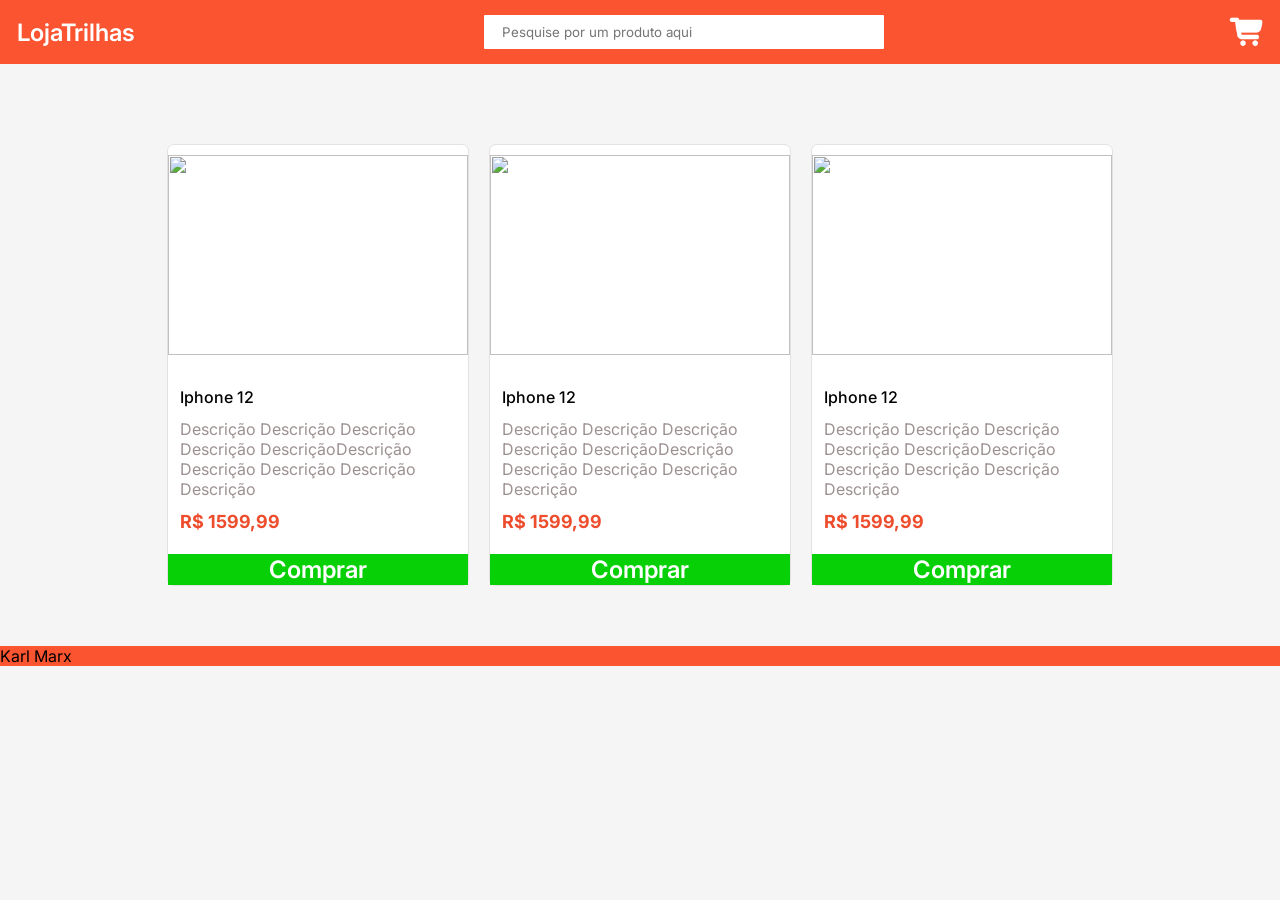
==== index.html @ 171b8213 "primeiro commit" ====
<!DOCTYPE html>
<html lang="pt-br">
<head>
    <meta charset="UTF-8">
    <meta name="viewport" content="width=device-width, initial-scale=1.0">
    <title>Loja</title>
    <link rel="stylesheet" href="style.css">

</head>
<body>

    <nav class="nav">
        <div><p>LojaTrilhas</p></div>

        <input type="search" placeholder="    Pesquise por um produto aqui">

        <img src="assets/icons8-carrinho-64.png" alt="">
    </nav>

    <main>

        <section>

            <div class="produto">

                <div class="conteinerImg">
                    <img src="https://m.magazineluiza.com.br/a-static/420x420/iphone-12-apple-64gb-branco-tela-61-12mp-io/magazineluiza/231147400/2082220260ea24365fdc6b782faa2c57.jpg" alt="">
                </div>
            


                <div class="textos">
                    <p class="titulo">Iphone 12</p>

                    <p class="descricao">Descrição Descrição Descrição Descrição DescriçãoDescrição Descrição Descrição Descrição Descrição</p>

                    <p class="preco">R$ 1599,99</p>
                </div>

                <button class="buttonComprar" id="1">Comprar</button>
            
            </div>



        <div class="produto">

            <div class="conteinerImg">
                <img src="https://m.magazineluiza.com.br/a-static/420x420/iphone-12-apple-64gb-branco-tela-61-12mp-io/magazineluiza/231147400/2082220260ea24365fdc6b782faa2c57.jpg" alt="">
            </div>
            


            <div class="textos">
                <p class="titulo">Iphone 12</p>

                <p class="descricao">Descrição Descrição Descrição Descrição DescriçãoDescrição Descrição Descrição Descrição Descrição</p>

                <p class="preco">R$ 1599,99</p>
            </div>

            <button class="buttonComprar" id="2">Comprar</button>
        </div>



        <div class="produto">

            <div class="conteinerImg">
                <img src="https://m.magazineluiza.com.br/a-static/420x420/iphone-12-apple-64gb-branco-tela-61-12mp-io/magazineluiza/231147400/2082220260ea24365fdc6b782faa2c57.jpg" alt="">
            </div>
            


            <div class="textos">
                <p class="titulo">Iphone 12</p>

                <p class="descricao">Descrição Descrição Descrição Descrição DescriçãoDescrição Descrição Descrição Descrição Descrição</p>

                <p class="preco">R$ 1599,99</p>
            </div>

            <button class="buttonComprar" id="3">Comprar</button>
            
        </div>

        </section>

        

    </main>



    <footer>

        <p>Karl Marx</p>

    </footer>


    <script src="services.js"></script>
    
</body>
</html>
---- style.css ----
@import url('https://fonts.googleapis.com/css2?family=Inter:wght@400;500;600;700;800&family=Manrope:wght@400;500;600;700;800&display=swap');

* {
    font-family: 'Inter', sans-serif;
    margin: 0;
}

body {
    background-color: #F5F5F5;
    display: flex;
    flex-direction: column;
    justify-content: center;
}

.nav {
    background-color: #FB5430;
    font-size: 24px;
    color: white;
    padding: 12px;
    display: flex;
    align-items: center;
    justify-content: space-between;
}

.nav input{
    height: 34px;
    width: 400px;
    border-radius: 1px;
    border: none;
}


nav p {
    font-weight: 600;
    margin: 5px;
}

.nav img {
    height: 40px;
    color: aliceblue;
}



main {
    display: flex;
    justify-content: center;
}

section {
    display: flex;
    margin-top: 20px;
    white-space: normal;
    flex-wrap: wrap;
    padding: 50px;
}

.produto {
    display: flex;
    flex-direction: column;
    max-width: 300px;
    gap: 10px;
    background-color: white;
    border-radius: 7px;
    border: 1px solid rgb(226, 226, 226);
    margin: 10px;
    transition: 0.3s;
}

.produto:hover {
    border: 1px solid #FB5430

}

.conteinerImg {
    display: flex;
    justify-content: center;
    margin: 10px;
}

.produto img{
    height: 200px;
    width: 300px;
}

.textos {
    margin: 12px;
    display: flex;
    flex-direction: column;
    gap: 12px;
}

.titulo {
    font-weight: 500;
    font-size: 16px;
}

.descricao {
    color: rgb(156, 144, 144);
}

.preco {
    color: #EE4D2D;
    font-weight: 700;
    font-size: 18px
}

button {
    background-color: rgba(0, 207, 0, 0.973);
    font-size: 24px;
    font-weight: 600;
    color: white;
    border: none;
}

footer {
   background-color: #FB5430; 
}
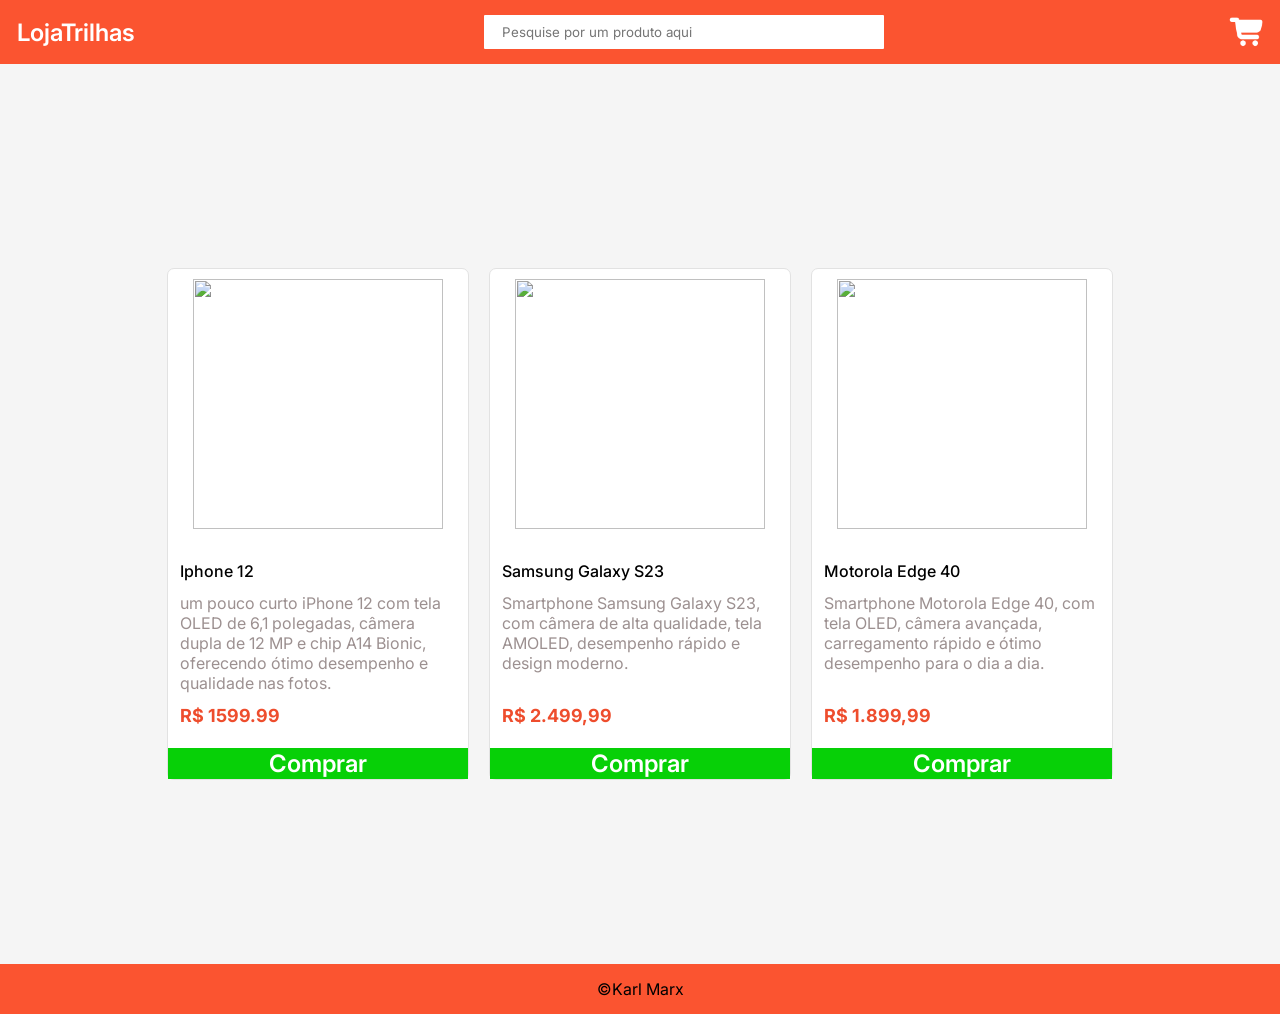
==== commit 7e29f399: "Finaliza o projeto" ====
--- a/index.html
+++ b/index.html
@@ -1,105 +1,79 @@
 <!DOCTYPE html>
 <html lang="pt-br">
-<head>
-    <meta charset="UTF-8">
-    <meta name="viewport" content="width=device-width, initial-scale=1.0">
-    <title>Loja</title>
-    <link rel="stylesheet" href="style.css">
+    <head>
+        <meta charset="UTF-8">
+        <meta name="viewport" content="width=device-width, initial-scale=1.0">
+        <title>Loja</title>
+        <link rel="stylesheet" href="style.css">
+    </head>
+    <body>
+        <nav class="nav">
+            <div>
+                <p>LojaTrilhas</p>
+            </div>
 
-</head>
-<body>
+            <input type="search" placeholder="    Pesquise por um produto aqui">
 
-    <nav class="nav">
-        <div><p>LojaTrilhas</p></div>
+            <img src="assets/icons8-carrinho-64.png" alt="">
+        </nav>
 
-        <input type="search" placeholder="    Pesquise por um produto aqui">
+        <main>
+            <section>
+                
+                <div class="produto">
+                    <div class="conteinerImg">
+                        <img src="https://horizonplay.fbitsstatic.net/img/p/apple-iphone-12-128gb-5g-vitrine-tela-super-retina-xdr-oled-6-1-cor-azul-150373/336965-2.jpg?w=670&h=670&v=no-value" alt="">
+                    </div>
 
-        <img src="assets/icons8-carrinho-64.png" alt="">
-    </nav>
+                    <div class="textos">
+                        <p class="titulo">Iphone 12</p>
 
-    <main>
+                        <p class="descricao">um pouco curto iPhone 12 com tela OLED de 6,1 polegadas, câmera dupla de 12 MP e chip A14 Bionic, oferecendo ótimo desempenho e qualidade nas fotos.</p>
 
-        <section>
+                        <p class="preco">R$ 1599.99</p>
+                    </div>
 
-            <div class="produto">
-
-                <div class="conteinerImg">
-                    <img src="https://m.magazineluiza.com.br/a-static/420x420/iphone-12-apple-64gb-branco-tela-61-12mp-io/magazineluiza/231147400/2082220260ea24365fdc6b782faa2c57.jpg" alt="">
-                </div>
-            
-
-
-                <div class="textos">
-                    <p class="titulo">Iphone 12</p>
-
-                    <p class="descricao">Descrição Descrição Descrição Descrição DescriçãoDescrição Descrição Descrição Descrição Descrição</p>
-
-                    <p class="preco">R$ 1599,99</p>
+                    <button class="buttonComprar" id="1">Comprar</button>
                 </div>
 
-                <button class="buttonComprar" id="1">Comprar</button>
-            
-            </div>
+                <div class="produto">
+                    <div class="conteinerImg">
+                        <img src="https://t62533.vteximg.com.br/arquivos/ids/942712-1000-1000/S23-256GB.jpg?v=638258960884500000" alt="">
+                    </div>
 
+                    <div class="textos">
+                        <p class="titulo">Samsung Galaxy S23</p>
 
+                        <p class="descricao">Smartphone Samsung Galaxy S23, com câmera de alta qualidade, tela AMOLED, desempenho rápido e design moderno.</p>
 
-        <div class="produto">
+                        <p class="preco">R$ 2.499,99</p>
+                    </div>
 
-            <div class="conteinerImg">
-                <img src="https://m.magazineluiza.com.br/a-static/420x420/iphone-12-apple-64gb-branco-tela-61-12mp-io/magazineluiza/231147400/2082220260ea24365fdc6b782faa2c57.jpg" alt="">
-            </div>
-            
+                    <button class="buttonComprar" id="2">Comprar</button>
+                </div>
 
+                <div class="produto">
+                    <div class="conteinerImg">
+                        <img src="https://fujiokadistribuidor.vteximg.com.br/arquivos/ids/354436" alt="">
+                    </div>
 
-            <div class="textos">
-                <p class="titulo">Iphone 12</p>
+                    <div class="textos">
+                        <p class="titulo">Motorola Edge 40</p>
 
-                <p class="descricao">Descrição Descrição Descrição Descrição DescriçãoDescrição Descrição Descrição Descrição Descrição</p>
+                        <p class="descricao">Smartphone Motorola Edge 40, com tela OLED, câmera avançada, carregamento rápido e ótimo desempenho para o dia a dia.</p>
 
-                <p class="preco">R$ 1599,99</p>
-            </div>
+                        <p class="preco">R$ 1.899,99</p>
+                    </div>
 
-            <button class="buttonComprar" id="2">Comprar</button>
-        </div>
+                    <button class="buttonComprar" id="3">Comprar</button>
+                </div>
+            </section>
+        </main>
 
+        <footer>
+            <p>©Karl Marx</p>
+        </footer>
 
-
-        <div class="produto">
-
-            <div class="conteinerImg">
-                <img src="https://m.magazineluiza.com.br/a-static/420x420/iphone-12-apple-64gb-branco-tela-61-12mp-io/magazineluiza/231147400/2082220260ea24365fdc6b782faa2c57.jpg" alt="">
-            </div>
-            
-
-
-            <div class="textos">
-                <p class="titulo">Iphone 12</p>
-
-                <p class="descricao">Descrição Descrição Descrição Descrição DescriçãoDescrição Descrição Descrição Descrição Descrição</p>
-
-                <p class="preco">R$ 1599,99</p>
-            </div>
-
-            <button class="buttonComprar" id="3">Comprar</button>
-            
-        </div>
-
-        </section>
-
-        
-
-    </main>
-
-
-
-    <footer>
-
-        <p>Karl Marx</p>
-
-    </footer>
-
-
-    <script src="services.js"></script>
-    
-</body>
+        <script src="services.js"></script>
+    </body>
 </html>
--- a/style.css
+++ b/style.css
@@ -44,7 +44,10 @@
 
 main {
     display: flex;
+    flex: 100%;
     justify-content: center;
+    align-items: center;
+    min-height: 100vh;
 }
 
 section {
@@ -79,8 +82,8 @@
 }
 
 .produto img{
-    height: 200px;
-    width: 300px;
+    height: 250px;
+    width: 250px;
 }
 
 .textos {
@@ -97,6 +100,7 @@
 
 .descricao {
     color: rgb(156, 144, 144);
+    height: 100px;
 }
 
 .preco {
@@ -111,8 +115,30 @@
     font-weight: 600;
     color: white;
     border: none;
+    cursor: pointer;
 }
 
 footer {
-   background-color: #FB5430; 
+    background-color: #FB5430; 
+    padding: 15px;
+    display: flex;
+    justify-content: center;
+}
+
+
+
+
+
+
+
+@media (max-width: 768px) {
+
+    section{
+        flex-direction: column;  
+        justify-content: center;  
+    }
+
+    .nav input{
+        display: none;
+    }
 }
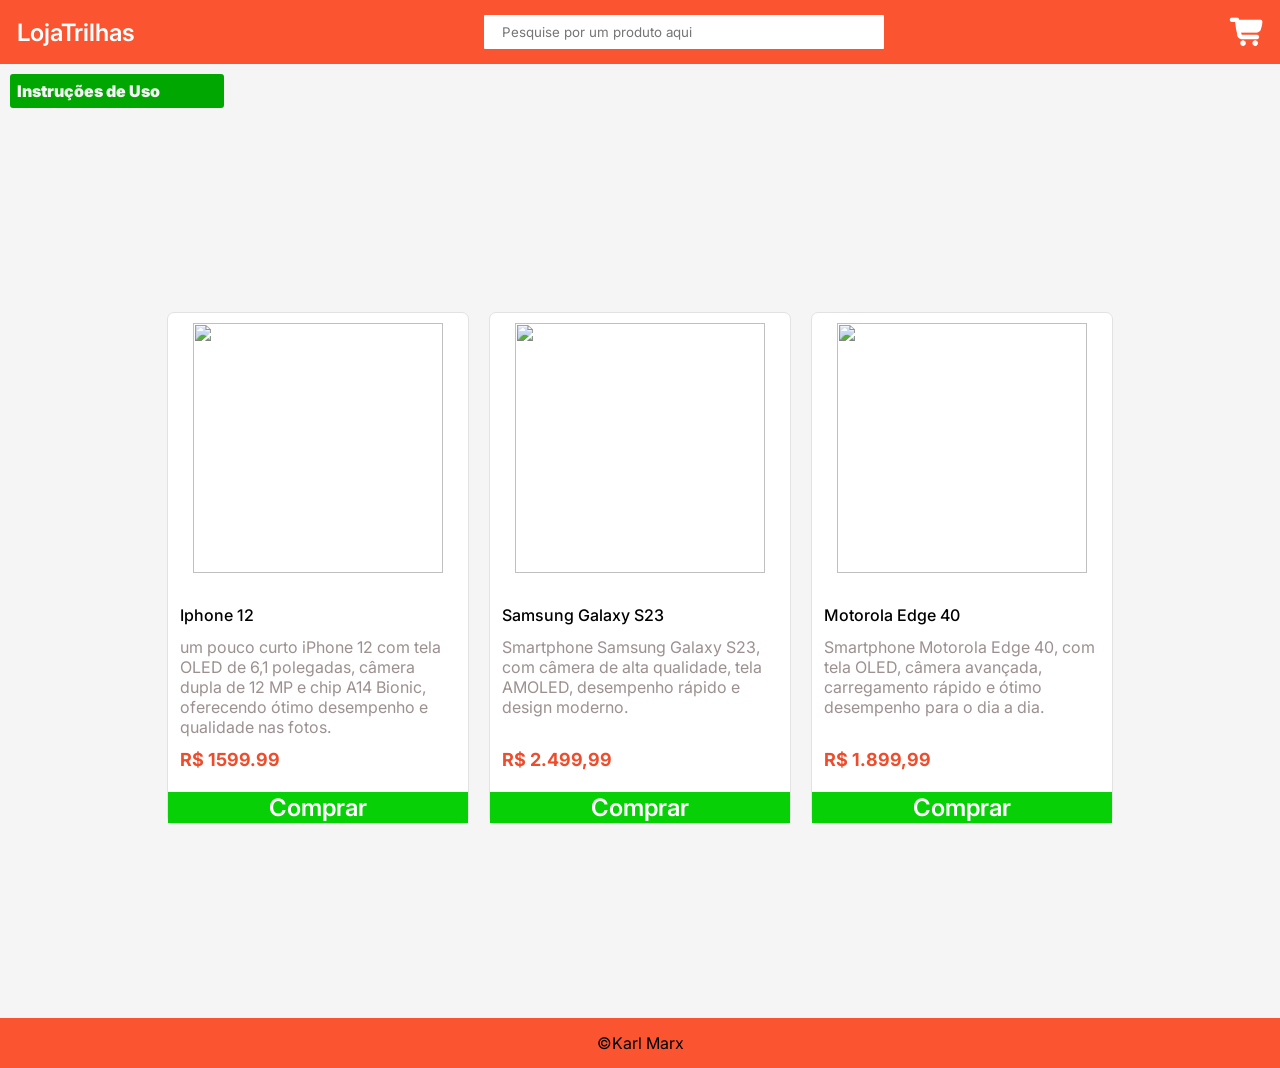
==== commit 8b20fb91: "Adiciona botão de intrucoes de uso" ====
--- a/index.html
+++ b/index.html
@@ -16,6 +16,10 @@
 
             <img src="assets/icons8-carrinho-64.png" alt="">
         </nav>
+            
+        <div class="instrucoes">
+            <a href=""><p>Instruções de Uso</p></a>
+        </div>
 
         <main>
             <section>
--- a/style.css
+++ b/style.css
@@ -42,6 +42,22 @@
 
 
 
+.instrucoes{
+    margin: 10px;
+    background-color: rgb(0, 167, 0);
+    width: 200px;
+    padding: 7px;
+    border-radius: 3px;
+}
+
+.instrucoes a{
+    text-decoration: none;
+    color: #F5F5F5;
+    font-weight: 900;
+}
+
+
+
 main {
     display: flex;
     flex: 100%;
@@ -52,7 +68,6 @@
 
 section {
     display: flex;
-    margin-top: 20px;
     white-space: normal;
     flex-wrap: wrap;
     padding: 50px;
